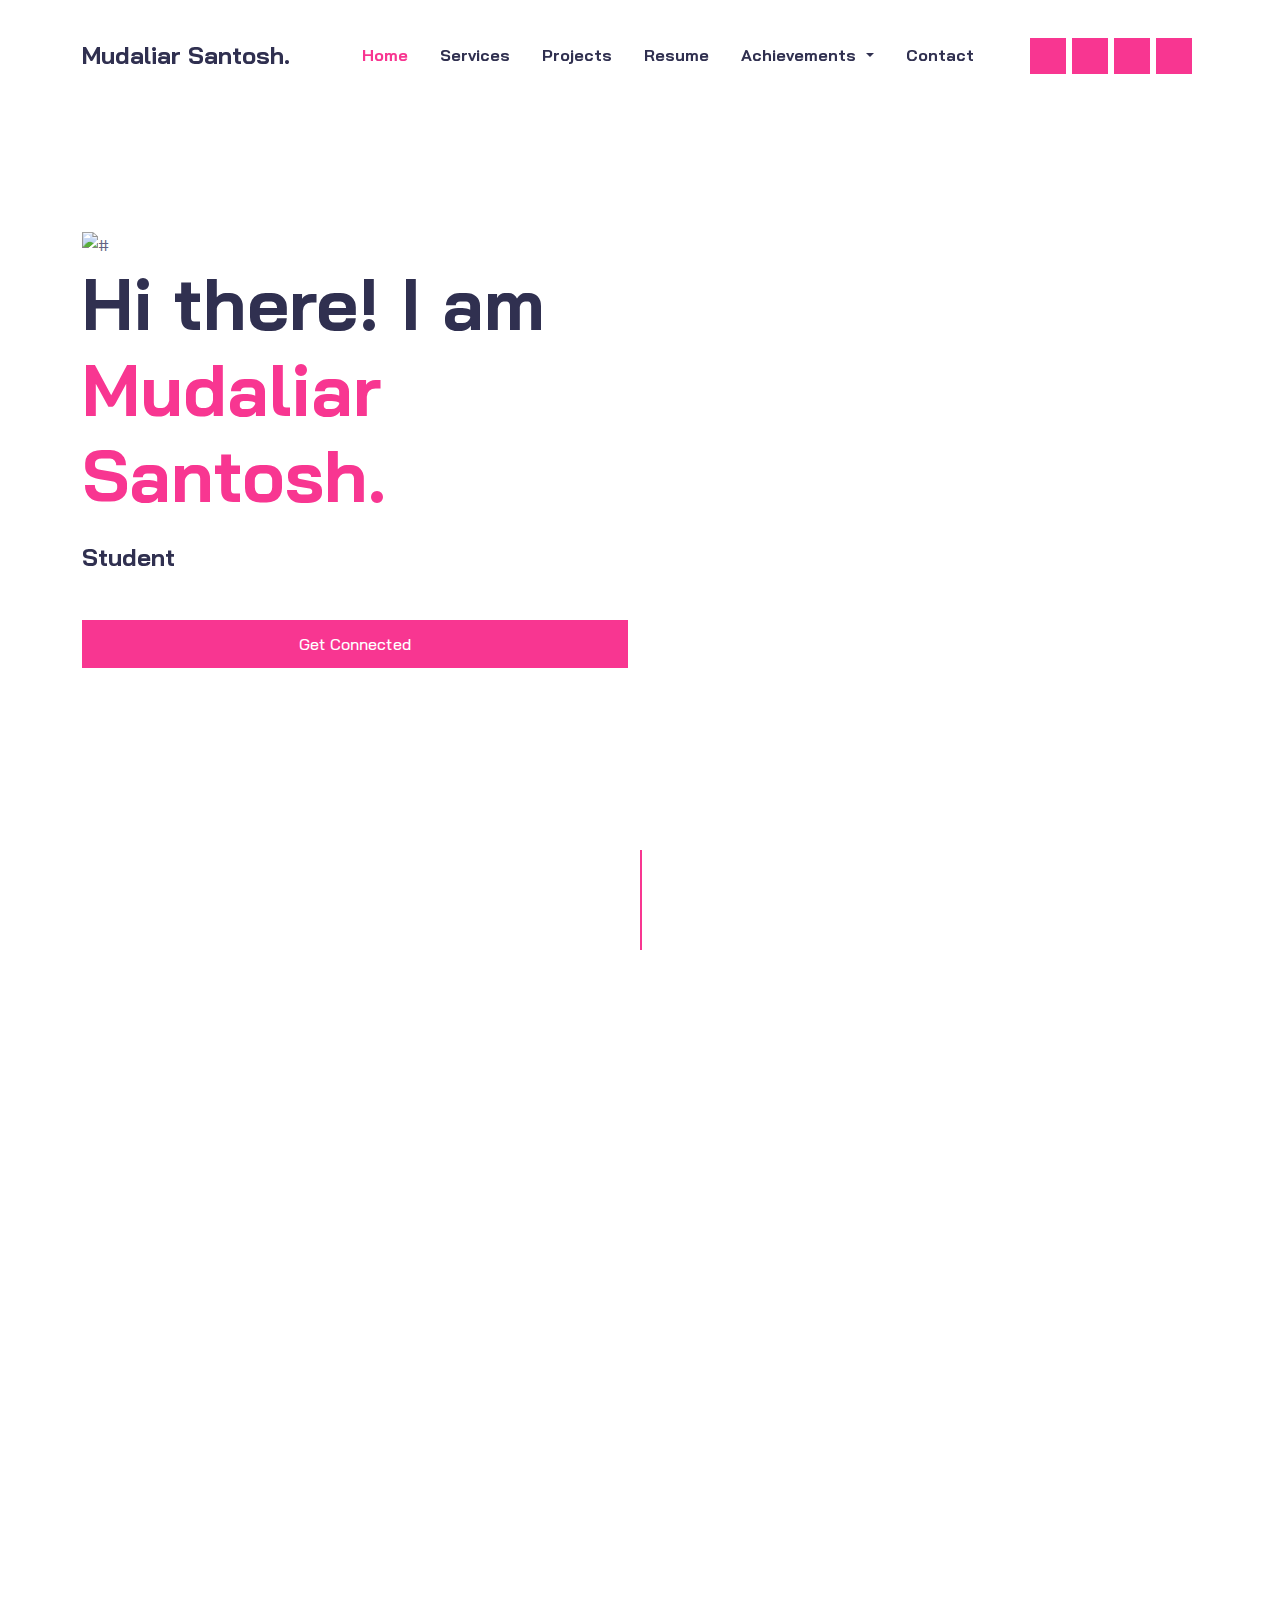
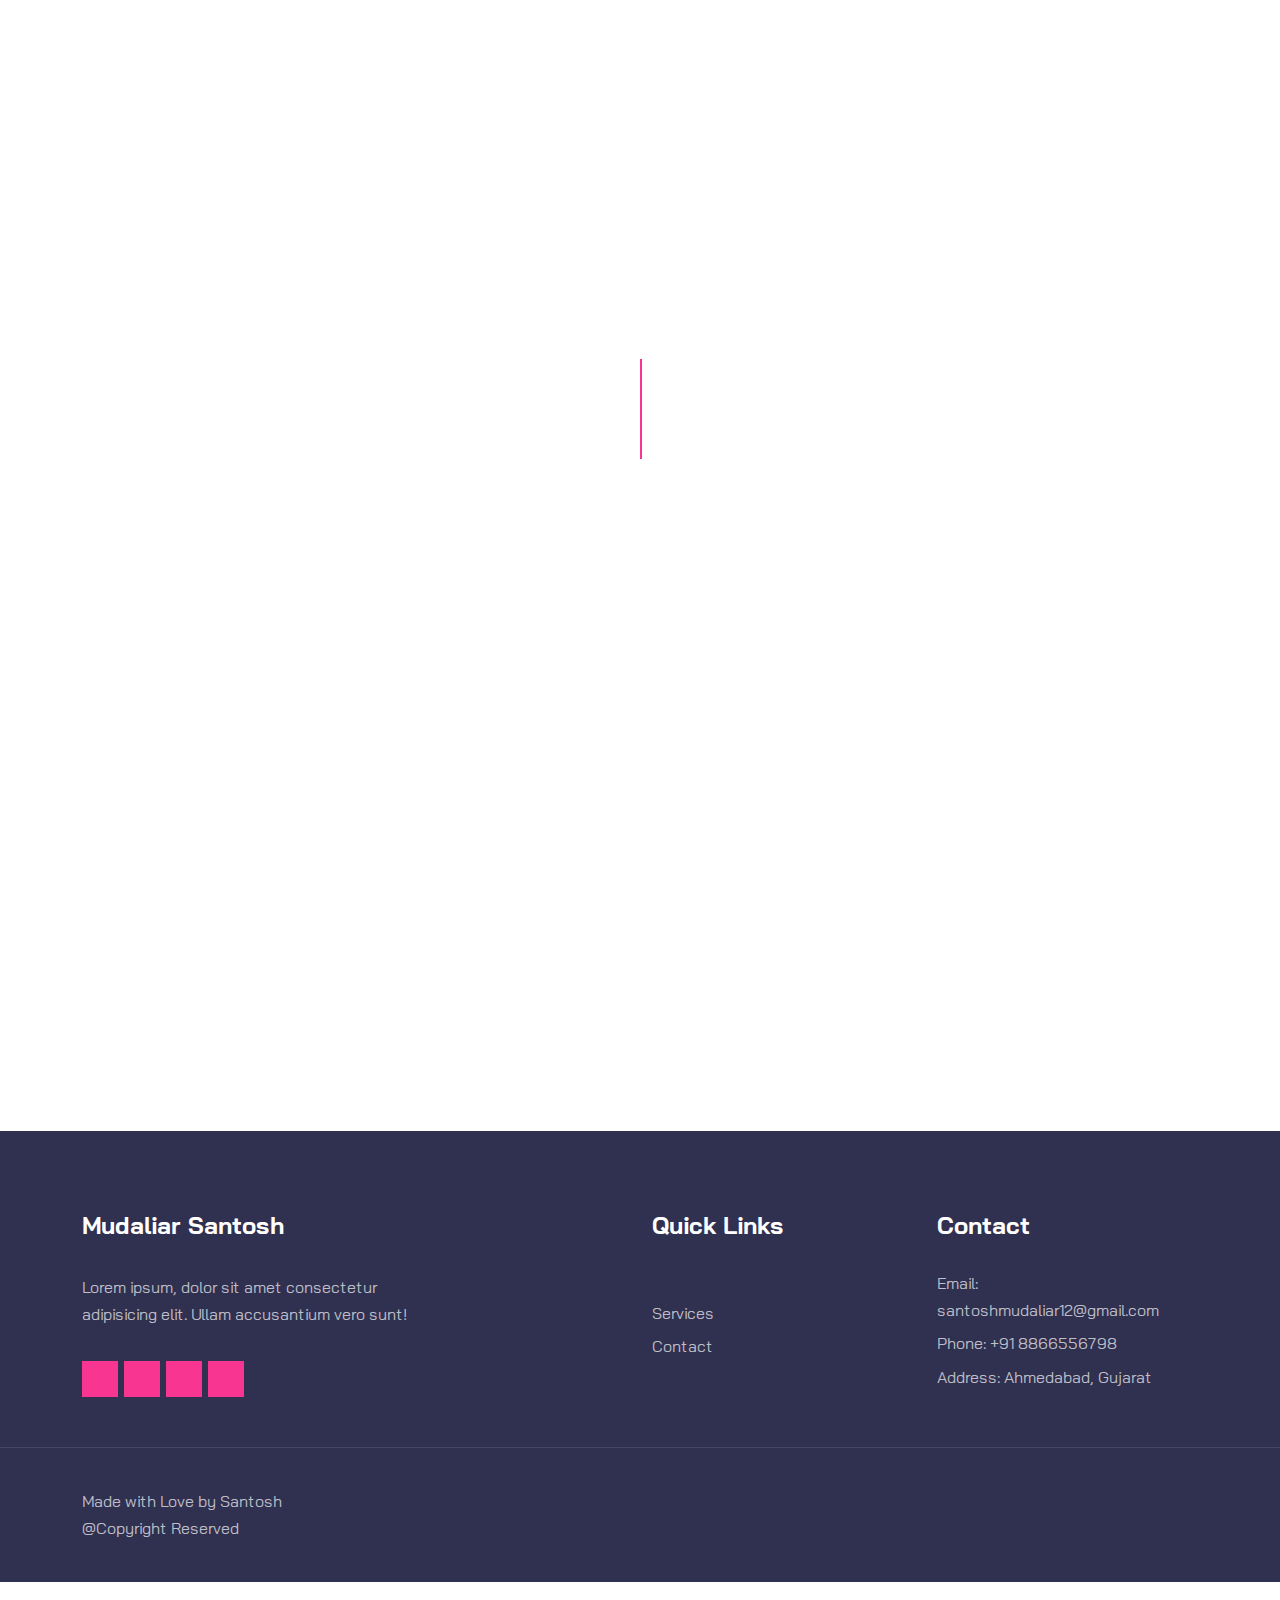
==== Santosh's Portfolio/index.html @ 0ca2a78b "Add files via upload" ====
<!DOCTYPE html>
<html lang="en">

<head>
    <meta charset="UTF-8">
    <meta http-equiv="X-UA-Compatible" content="IE=edge">
    <meta name="viewport" content="width=device-width, initial-scale=1.0">
    <title>Mudaliar Santosh - Web Designer and Photographer</title>
    <link rel="stylesheet" href="https://cdn.jsdelivr.net/npm/bootstrap@5.2.0/dist/css/bootstrap.min.css">
    <link href="https://cdn.jsdelivr.net/npm/remixicon@2.5.0/fonts/remixicon.css" rel="stylesheet">
    <link rel="stylesheet" href="https://unpkg.com/aos@next/dist/aos.css" />
    <link rel="stylesheet" href="https://cdn.jsdelivr.net/npm/@fancyapps/ui@4.0/dist/fancybox.css">
    <link rel="stylesheet" href="./assets/css/style.css">
</head>

<body data-bs-spy="scroll" data-bs-target="#navbar">

    <!-- Navbar -->
    <nav id="navbar" class="navbar navbar-expand-lg fixed-top">
        <div class="container">
            <a class="navbar-brand" href="#">Mudaliar Santosh.</a>
            <button class="navbar-toggler" type="button" data-bs-toggle="collapse" data-bs-target="#navbarNav"
                aria-controls="navbarNav" aria-expanded="false" aria-label="Toggle navigation">
                <span class="navbar-toggler-icon"></span>
            </button>
            <div class="collapse navbar-collapse" id="navbarNav">
                <ul class="navbar-nav mx-auto">
                    <li class="nav-item">
                        <a class="nav-link" href="#home">Home</a>
                    </li>
                    <li class="nav-item">
                        <a class="nav-link" href="#services">Services</a>
                    </li>
                    <li class="nav-item">
                        <a class="nav-link" href="#work">Projects</a>
                    </li>
                    <li class="nav-item">
                        <a class="nav-link" href="#resume">Resume</a>
        
                    </li>

                    <li class="nav-item dropdown">
                        <a class="nav-link dropdown-toggle" href="#" id="navbarDropdown" role="button" data-bs-toggle="dropdown" aria-expanded="false">
                          Achievements
                        </a>
                        <ul class="dropdown-menu" aria-labelledby="navbarDropdown">
                          <li><a class="dropdown-item" href="#">Technical</a></li>
                          <li><a class="dropdown-item" href="#">Non-Technical</a></li>
                        </ul>
                      </li>

                   
                    <li class="nav-item">
                        <a class="nav-link" href="#contact">Contact</a>

                    </li>

                   
                </ul>

               

                <ul class="navbar-nav flex-row">
                    <li class="nav-item">
                        <a class="social-icon" href="#"><i class="ri-dribbble-line"></i></a>
                    </li>
                    <li class="nav-item">
                        <a class="social-icon" href="#"><i class="ri-github-line"></i></a>
                    </li>
                    <li class="nav-item">
                        <a class="social-icon" href="#"><i class="ri-instagram-line"></i></a>
                    </li>
                    <li class="nav-item">
                        <a class="social-icon" href="#"><i class="ri-youtube-line"></i></a>
                    </li>
                </ul>
            </div>
        </div>
    </nav>

    <!-- Home -->
    <section id="home" class="d-flex align-items-center min-vh-100">
        <div class="container">
            <img src="Download2.png" alt="#" >
            <div class="row">
                <div class="col-md-6">
                    <h1 class="display-2 fw-bold" data-aos="fade-up">Hi there! I am <span class="text-brand">Mudaliar Santosh.</span></h1>
                    <h4 data-aos="fade-up" data-aos-delay="100" class="mt-3 mb-5">Student</h4>
                    <div data-aos="fade-up" data-aos-delay="200"><a href="#" class="btn btn-brand">Get Connected</a></div>
                </div>
            </div>
        </div>
    </section>

    <!-- Services -->
    <section id="services" class="section-padding section-connector">
        <div class="container">
            <div class="row">
                <div class="col-12">
                    <div class="setion-title text-center" data-aos="fade-up" data-aos-delay="100">
                        <h1>Services</h1>
                        <p>Lorem, ipsum dolor sit amet consectetur adipisicing elit. Adipisci architecto dignissimos saepe iste soluta. Aperiam exercitationem doloribus soluta.</p>
                        <div class="line"></div>
                    </div>
                </div>
            </div>
            <div class="row gy-4 text-center">
                <div class="col-lg-3 col-sm-6" data-aos="fade-up" data-aos-delay="100">
                    <div class="service py-5 px-4 border">
                        <div class="service-icon">
                            <i class="ri-stack-line"></i>
                        </div>
                        <h5 class="mt-4">Branding</h5>
                        <p>Lorem ipsum dolor sit amet consectetur adipisicing elit. Labore facere nihil</p>
                        <a href="#" class="custom-link">
                            <span>Read More</span>
                            <i class="ri-arrow-right-line"></i>
                        </a>
                    </div>
                </div>
                <div class="col-lg-3 col-sm-6" data-aos="fade-up" data-aos-delay="200">
                    <div class="service py-5 px-4 border">
                        <div class="service-icon">
                            <i class="ri-profile-line"></i>
                        </div>
                        <h5 class="mt-4">UI Design</h5>
                        <p>Lorem ipsum dolor sit amet consectetur adipisicing elit. Labore facere nihil</p>
                        <a href="#" class="custom-link">
                            <span>Read More</span>
                            <i class="ri-arrow-right-line"></i>
                        </a>
                    </div>
                </div>

                <div class="col-lg-3 col-sm-6" data-aos="fade-up" data-aos-delay="200">
                    <div class="service py-5 px-4 border">
                        <div class="service-icon">
                            <i class="ri-profile-line"></i>
                        </div>
                        <h5 class="mt-4">Web Design</h5>
                        <p>Lorem ipsum dolor sit amet consectetur adipisicing elit. Labore facere nihil</p>
                        <a href="#" class="custom-link">
                            <span>Read More</span>
                            <i class="ri-arrow-right-line"></i>
                        </a>
                    </div>
                </div>

                <div class="col-lg-3 col-sm-6" data-aos="fade-up" data-aos-delay="200">
                    <div class="service py-5 px-4 border">
                        <div class="service-icon">
                            <i class="ri-profile-line"></i>
                        </div>
                        <h5 class="mt-4">UX Design</h5>
                        <p>Lorem ipsum dolor sit amet consectetur adipisicing elit. Labore facere nihil</p>
                        <a href="#" class="custom-link">
                            <span>Read More</span>
                            <i class="ri-arrow-right-line"></i>
                        </a>
                    </div>
                </div>
               
            </div>
        </div>
    </section>

    <!-- Work -->
    <section id="work" class="section-padding section-connector">
        <div class="container-fluid">
            <div class="row">
                <div class="col-12" data-aos="fade-up" data-aos-delay="100">
                    <div class="setion-title text-center">
                        <h1>Projects</h1>
                        <p>Lorem, ipsum dolor sit amet consectetur adipisicing elit. Adipisci architecto dignissimos saepe iste soluta. Aperiam exercitationem doloribus soluta.</p>
                        <div class="line"></div>
                    </div>
                </div>
            </div>
            <div class="row g-2">
                <div class="col-lg-4 col-sm-6" data-aos="fade-up" data-aos-delay="100">
                    <div class="project">
                        <img src="./assets/images/p-1.jpg" alt="">
                        <div class="content">
                            <a href="./assets/images/p-1.jpg" data-fancybox="gallery" class="btn btn-outline-light">View Project</a>
                        </div>
                    </div>
                </div>
                <div class="col-lg-4 col-sm-6" data-aos="fade-up" data-aos-delay="200">
                    <div class="project">
                        <img src="./assets/images/p-2.jpg" alt="">
                        <div class="content">
                            <a href="./assets/images/p-2.jpg" data-fancybox="gallery" class="btn btn-outline-light">View Project</a>
                        </div>
                    </div>
                </div>
                <div class="col-lg-4 col-sm-6" data-aos="fade-up" data-aos-delay="300">
                    <div class="project">
                        <img src="./assets/images/p-3.jpg" alt="">
                        <div class="content">
                            <a href="./assets/images/p-3.jpg" data-fancybox="gallery" class="btn btn-outline-light">View Project</a>
                        </div>
                    </div>
                </div>
                <div class="col-lg-4 col-sm-6" data-aos="fade-up" data-aos-delay="100">
                    <div class="project">
                        <img src="./assets/images/p-4.jpg" alt="">
                        <div class="content">
                            <a href="./assets/images/p-4.jpg" data-fancybox="gallery" class="btn btn-outline-light">View Project</a>
                        </div>
                    </div>
                </div>
                <div class="col-lg-4 col-sm-6" data-aos="fade-up" data-aos-delay="200">
                    <div class="project">
                        <img src="./assets/images/p-5.jpg" alt="">
                        <div class="content">
                            <a href="./assets/images/p-5.jpg" data-fancybox="gallery" class="btn btn-outline-light">View Project</a>
                        </div>
                    </div>
                </div>
                <div class="col-lg-4 col-sm-6" data-aos="fade-up" data-aos-delay="300">
                    <div class="project">
                        <img src="./assets/images/p-6.jpg" alt="">
                        <div class="content">
                            <a href="./assets/images/p-6.jpg" data-fancybox="gallery" class="btn btn-outline-light">View Project</a>
                        </div>
                    </div>
                </div>
            </div>
        </div>
       
    <!-- Work -->
    <section id="resume" class="section-padding section-connector">
        <div class="container">
            <div class="row">
                <div class="col-12" data-aos="fade-up" data-aos-delay="100">
                    <div class="setion-title text-center">
                        <h1>Education & Experience</h1>
                        <p>Lorem, ipsum dolor sit amet consectetur adipisicing elit. Adipisci architecto dignissimos saepe iste soluta. Aperiam exercitationem doloribus soluta.</p>
                        <div class="line"></div>
                    </div>
                </div>
            </div>
            <div class="row gy-5">
                <div class="col-md-6">
                    <div class="row">
                        <div class="col-12" data-aos="fade-up" data-aos-delay="100">
                            <div class="eduexp p-5 pt-0">
                                <h5>Aditya Silver Oak Institute Of Technology</h5>
                                <small class="text-brand">2021 - Present</small>
                                <p class="mb-0">Pursuing B.Tech in Computer Engineering.<br/>
                                    Lorem ipsum dolor sit amet consectetur adipisicing elit. Sapiente dolorem ducimus minima.<br/></p>
                            </div>
                        </div>
                        <div class="col-12" data-aos="fade-up" data-aos-delay="200">
                            <div class="eduexp p-5 pt-0">
                                <h5>Pragati Higher Secondary School</h5>
                                <small class="text-brand">2019 - 2021</small>
                                <p class="mb-0"> Completed Higher Secondary Studies.<br/>
                                    Lorem ipsum dolor sit amet consectetur adipisicing elit. Sapiente dolorem ducimus minima.<br/></p>
                            </div>
                        </div>
                        <div class="col-12" data-aos="fade-up" data-aos-delay="300">
                            <div class="eduexp p-5 pt-0 pb-0">
                                <h5>Pragati Higher Secondary School</h5>
                                <small class="text-brand">2007 - 2019</small>
                                <p class="mb-0">Completed Primary & Higher Studies.<br/>
                                    Lorem ipsum dolor sit amet consectetur adipisicing elit. Sapiente dolorem ducimus minima.<br/></p>
                            </div>
                        </div>
                    </div>
                </div>
                <div class="col-md-6">
                    <div class="row">
                        <div class="col-12" data-aos="fade-up" data-aos-delay="400">
                            <div class="eduexp p-5 pt-0">
                                <h5>Not Yet</h5>
                                <small class="text-brand"></small>
                                <p class="mb-0"></p>
                            </div>
                        </div>
                        
                    </div>
                </div>
            </div>
        </div>
    </section>

   

    <!-- Contact -->
    <section id="contact" class="section-connector">
        <div class="container section-padding">
            <div class="row">
                <div class="col-12">
                    <div class="setion-title text-center" data-aos="fade-up" data-aos-delay="100">
                        <h1>Contact</h1>
                        <p>Lorem, ipsum dolor sit amet consectetur adipisicing elit. Adipisci architecto dignissimos saepe iste soluta. Aperiam exercitationem doloribus soluta.</p>
                        <div class="line"></div>
                    </div>
                </div>
            </div>
            <div class="row justify-content-center">
                <div class="col-md-8" data-aos="fade-up" data-aos-delay="200">
                    <form action="#" class="row g-3">
                        <div class="form-group col-md-4">
                            <input type="text" class="form-control" placeholder="Name">
                        </div>
                        <div class="form-group col-md-4">
                            <input type="text" class="form-control" placeholder="Phone Number">
                        </div>
                        <div class="form-group col-md-4">
                            <input type="email" class="form-control" placeholder="Email Address">
                        </div>
                        <div class="form-group col-md-12">
                            <input type="text" class="form-control" placeholder="Enter Subject">
                        </div>
                        <div class="form-group col-md-12">
                            <textarea name="" class="form-control" placeholder="Enter Your Message" rows="4"></textarea>
                        </div>
                        <div class="form-group text-center col-md-12">
                            <button class="btn btn-brand">Send Message</button>
                        </div>
                    </form>
                </div>
            </div>
        </div>
        <footer>
            <div class="footer-top">
                <div class="container">
                    <div class="row gy-5">
                        <div class="col-md-4">
                            <h4><a href="#" class="text-white">Mudaliar Santosh</a></h4>
                            <p>Lorem ipsum, dolor sit amet consectetur adipisicing elit. Ullam accusantium vero sunt!</p>
                            <ul class="navbar-nav flex-row">
                                <li class="nav-item">
                                    <a class="social-icon" href="#"><i class="ri-dribbble-line"></i></a>
                                </li>
                                <li class="nav-item">
                                    <a class="social-icon" href="#"><i class="ri-github-line"></i></a>
                                </li>
                                <li class="nav-item">
                                    <a class="social-icon" href="#"><i class="ri-instagram-line"></i></a>
                                </li>
                                <li class="nav-item">
                                    <a class="social-icon" href="#"><i class="ri-youtube-line"></i></a>
                                </li>
                            </ul>
                        </div>
                        <div class="col-md-3 ms-auto">
                            <h4>Quick Links</h4>
                            <ul>
                                <li><a href="#">Services</a></li>
                               
                                <li><a href="#">Contact</a></li>
                            </ul>
                        </div>
                        <div class="col-md-3">
                            <h4>Contact</h4>
                            <ul>
                                <li>Email: santoshmudaliar12@gmail.com</li>
                                <li>Phone: +91 8866556798</li>
                                <li>Address: Ahmedabad, Gujarat </li>
                            </ul>
                        </div>
                    </div>
                </div>
            </div>
            <div class="footer-bottom">
                <div class="container">
                    <div class="row justify-content-between">
                        <div class="col-auto">
                            <p class="mb-0">Made with Love by Santosh<br/>
                            @Copyright Reserved</p>
                        </div>
                       
                    </div>
                </div>
            </div>
        </footer>
    </section>


    <script src="https://cdn.jsdelivr.net/npm/bootstrap@5.2.0/dist/js/bootstrap.bundle.min.js"></script>
    <script src="https://cdn.jsdelivr.net/npm/@fancyapps/ui@4.0/dist/fancybox.umd.js"></script>
    <script src="https://unpkg.com/aos@next/dist/aos.js"></script>
    <script src="./assets/js/app.js"></script>
</body>

</html>
---- Santosh's Portfolio/assets/css/style.css ----
/* Font */
@import url('https://fonts.googleapis.com/css2?family=Bai+Jamjuree:wght@400;500;600;700&display=swap');

/* Variables */
:root {
    --c-brand: #f83691;
    --c-brand-rgb: 248, 54, 145;
    --c-dark: #303050;
    --c-body: #636383;
    --c-light: #f6f6f6;
    --f-main: "Bai Jamjuree", sans-serif;
    --transition: all .4s cubic-bezier(.165, .84, .44, 1);
    --shadow: 0px 15px 40px rgba(0, 0, 0, 0.1);
}

/* Reset & Helpers */
body {
    font-family: var(--f-main);
    color: var(--c-body);
    line-height: 1.7;
}

h1,
.h1,
h2,
.h2,
h3,
.h3,
h4,
.h4,
h5,
.h5,
h6,
.h6 {
    font-weight: 700;
    color: var(--c-dark);
}

a {
    text-decoration: none;
    color: var(--c-dark);
    transition: var(--transition);
}

a:hover {
    color: var(--c-brand);
}

img {
    width: 125%;
   
    
}

/* Centered Image Code */
div {
    display: grid;
    place-items: right center;
}

.section-padding {
    padding-top: 120px;
    padding-bottom: 120px;
}

.text-brand {
    color: var(--c-brand);
}

.setion-title {
    max-width: 560px;
    margin: 0 auto 60px auto;
}

.setion-title .line {
    width: 60px;
    height: 2px;
    background-color: var(--c-brand);
    display: inline-block;
}

.section-connector {
    position: relative;
}

.section-connector::after {
    content: '';
    width: 2px;
    height: 100px;
    background-color: var(--c-brand);
    position: absolute;
    top: -50px;
    left: 50%;
}

/* Navbar */
.navbar {
    padding-top: 30px;
    padding-bottom: 30px;
    transition: var(--transition);
}

.navbar.scrolled {
    padding-top: 7px;
    padding-bottom: 7px;
    background-color: white;
    box-shadow: var(--shadow);
}

.navbar-toggler {
    border-radius: 0;
}

.navbar-toggler:focus {
    box-shadow: none;
}

@media (min-width: 992px) {
    .navbar-expand-lg .navbar-nav .nav-link {
        padding-right: 16px;
        padding-left: 16px;
    }
}

.navbar .navbar-nav .nav-link {
    font-weight: 700;
    color: var(--c-dark);
}

.navbar .navbar-nav .nav-link:hover,
.navbar .navbar-nav .nav-link.active  {
    color: var(--c-brand);
}

.navbar-brand {
    font-size: 24px;
    font-weight: 700;
    color: var(--c-dark);
}

.social-icon {
    width: 36px;
    height: 36px;
    background-color: var(--c-brand);
    color: white;
    border: 2px solid var(--c-brand);
    display: inline-flex;
    align-items: center;
    justify-content: center;
    margin-right: 6px;
}

.social-icon:hover {
    background-color: transparent;
}




/* Btn */
.btn {
    padding: 10px 24px;
    border-radius: 0;
    border-width: 2px;
    font-weight: 500;
}

.btn-brand,
.btn-brand:focus {
    background-color: var(--c-brand);
    color: white;
    border-color: var(--c-brand);
}

.btn-brand:hover {
    background-color: transparent;
    color: var(--c-brand);
    border-color: var(--c-brand);
}


/* Home */
#home {
    background-image: url(../images/hero.jpg);
    background-position: center;
    background-size: cover;
}

/* Services */
.service-icon {
    width: 60px;
    height: 60px;
    background-color: var(--c-brand);
    color: white;
    font-size: 28px;
    display: inline-flex;
    align-items: center;
    justify-content: center;
}

.custom-link {
    display: inline-flex;
    align-items: center;
}

.custom-link span {
    font-weight: 700;
}

.custom-link i {
    width: 24px;
    height: 24px;
    display: inline-flex;
    align-items: center;
    justify-content: center;
    background-color: var(--c-brand);
    border-radius: 100px;
    color: white;
    margin-left: 6px;
    transition: var(--transition);
}

.custom-link:hover i {
    transform: translateX(6px);
}

/* Project */
.project {
    overflow: hidden;
    position: relative;
}

.project .content {
    position: absolute;
    top: 100%;
    left: 0;
    background-color: var(--c-brand);
    width: 100%;
    height: 100%;
    display: flex;
    align-items: center;
    justify-content: center;
}

.project img, 
.project .content {
    transition: var(--transition);
}

.project:hover .content {
    top: 0;
}

.project:hover img {
    transform: translateY(-100%);
}

/* Client */
.client {
    margin-top: -1px;
    margin-left: -1px;
}
.client img {
    opacity: 0.7;
    height: 30px;
}

/* Resume */
.eduexp {
    position: relative;
}

.eduexp::before {
    content: '';
    height: 100%;
    width: 1px;
    background-color: rgba(var(--c-brand-rgb), 0.4);
    position: absolute;
    left: 0;
    top: 0;
}

.eduexp::after {
    content: '';
    width: 14px;
    height: 14px;
    background-color: var(--c-brand);
    position: absolute;
    left: -7px;
    top: 0;
}

#contact .form-control {
    border-radius: 0;
}

#contact .form-control:focus {
    box-shadow: none;
    border-color: var(--c-brand);
}

#contact input.form-control {
    height: 44px;
}

/* Footer */
footer {
    background-color: var(--c-dark);
    padding-top: 80px;
}

footer h4 {
    color: white;
    margin-bottom: 24px;
}

footer p,
footer li, 
footer li a {
    color: rgba(255,255,255, 0.7);
}

footer ul {
    list-style: none;
    padding: 0;
}

footer ul li {
    margin-top: 6px;
}

.footer-top {
    padding-bottom: 40px;
    border-bottom: 1px solid rgba(255,255,255, 0.1);
}

.footer-bottom {
    padding-top: 40px;
    padding-bottom: 40px;
}

.footer-bottom a {
    color: var(--c-brand);
}
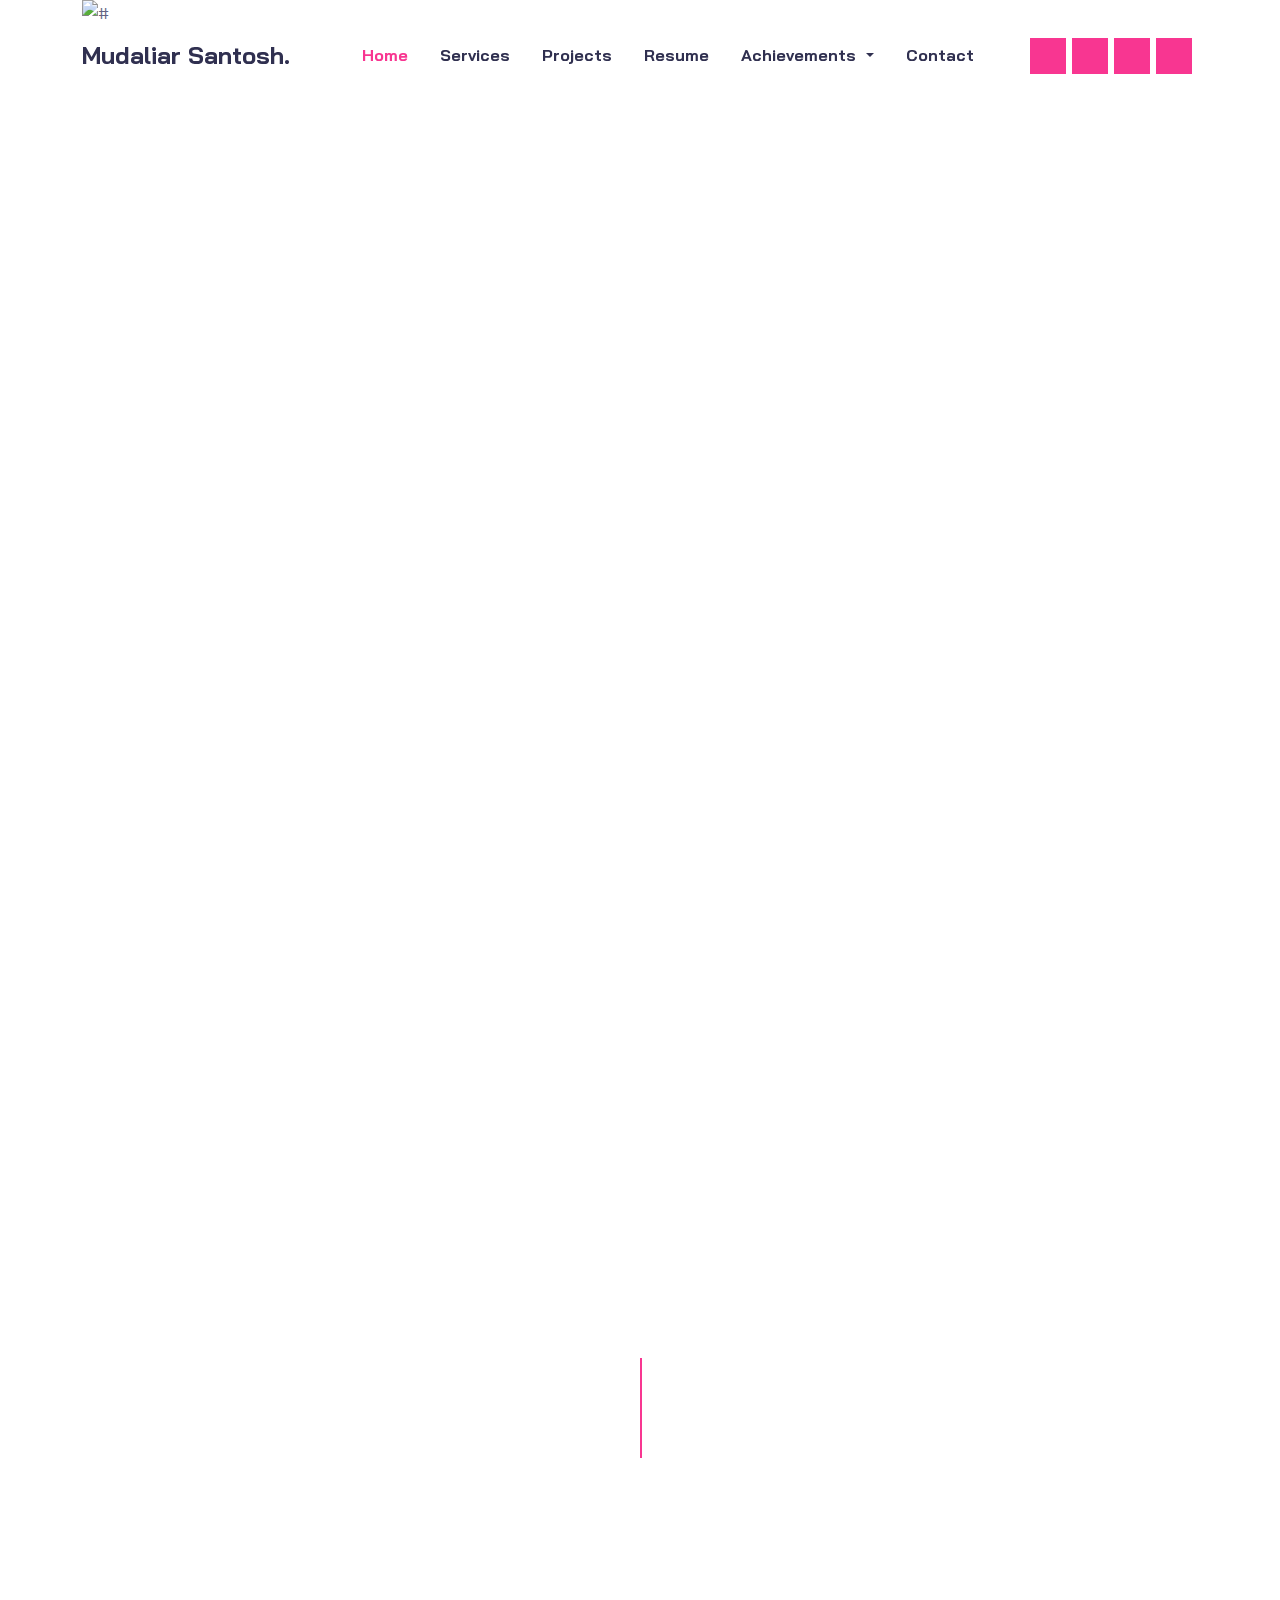
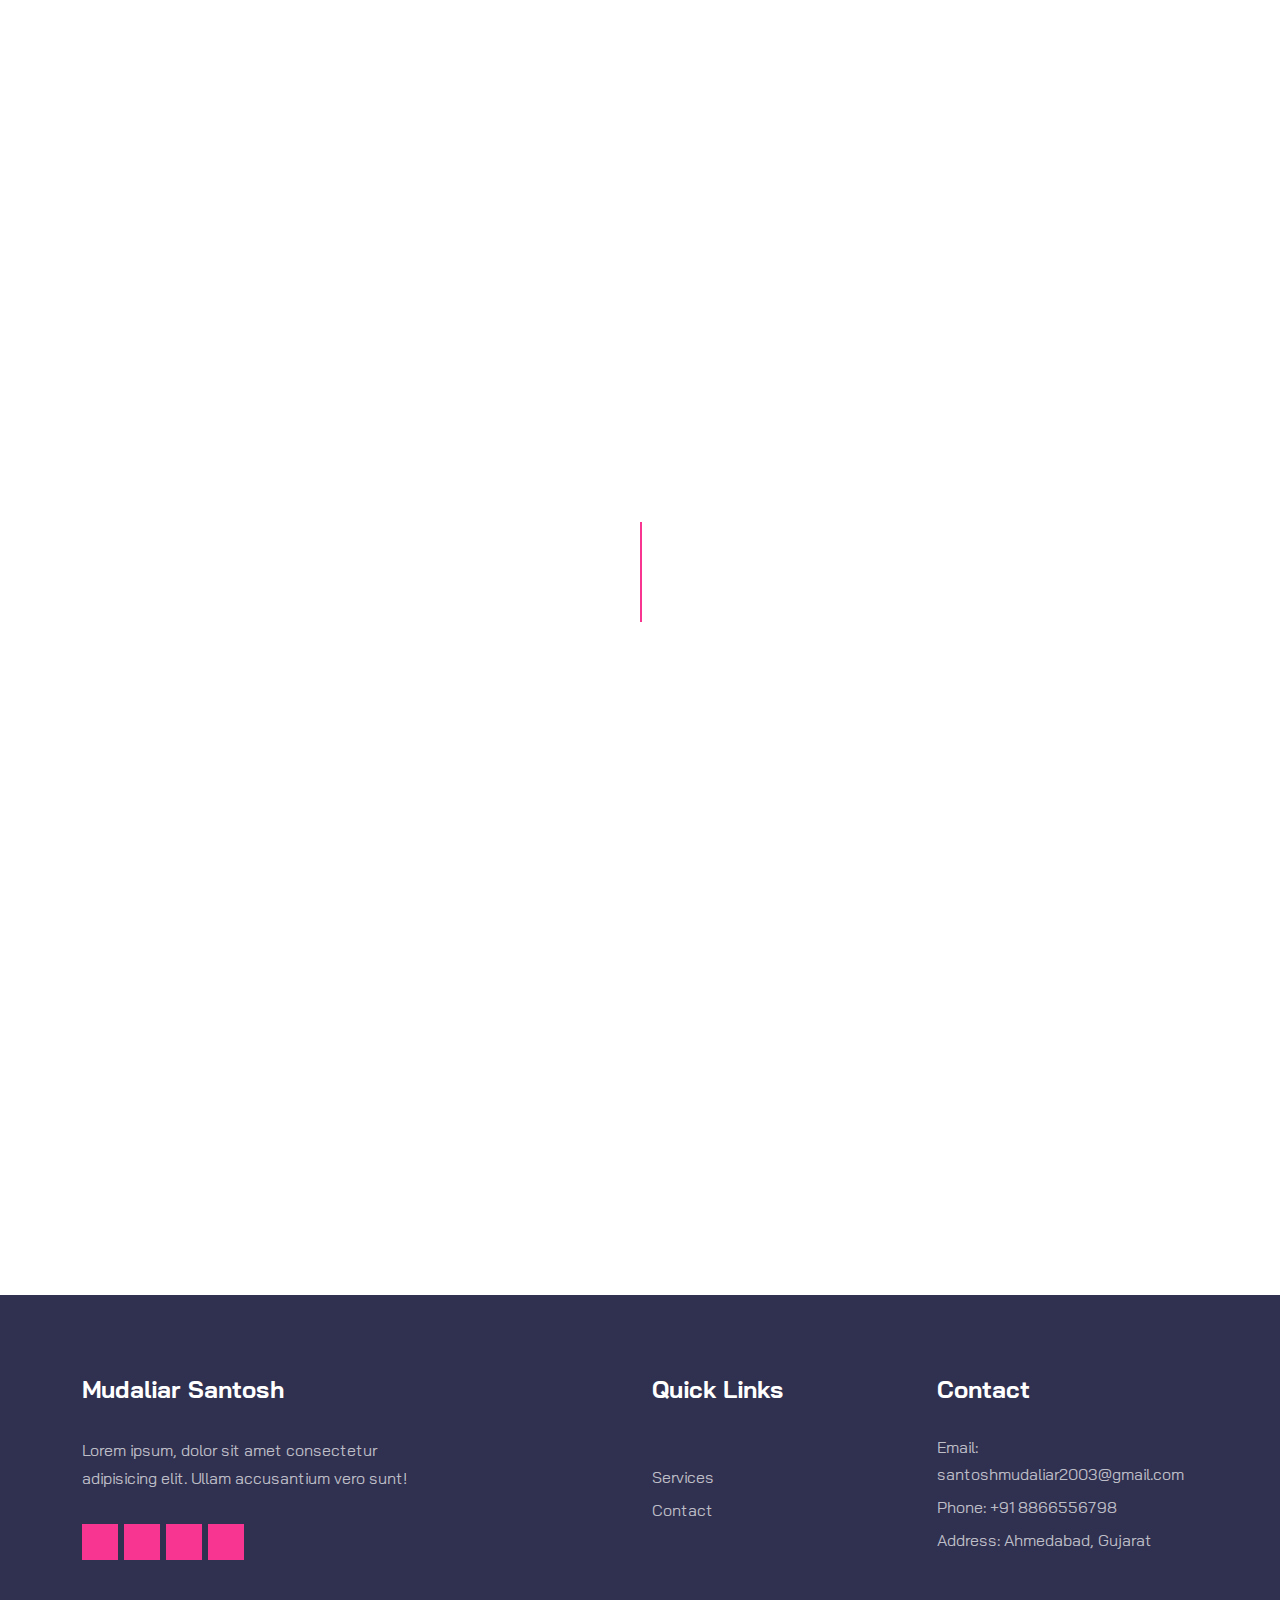
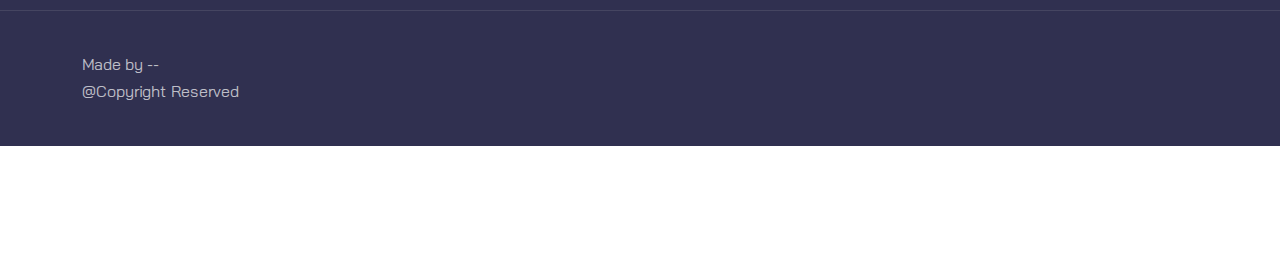
==== commit 093a8666: "Add files via upload" ====
--- a/Santosh's Portfolio/index.html
+++ b/Santosh's Portfolio/index.html
@@ -78,10 +78,9 @@
         </div>
     </nav>
 
-    <!-- Home -->
     <section id="home" class="d-flex align-items-center min-vh-100">
         <div class="container">
-            <img src="Download2.png" alt="#" >
+            <img src="https://encrypted-tbn0.gstatic.com/images?q=tbn:ANd9GcRBqsq7PrGofqJwtC-iDw5DH_9GJMBuWpPX-Q&usqp=CAU" alt="#" width="300px" height="1000px">
             <div class="row">
                 <div class="col-md-6">
                     <h1 class="display-2 fw-bold" data-aos="fade-up">Hi there! I am <span class="text-brand">Mudaliar Santosh.</span></h1>
@@ -164,7 +163,6 @@
         </div>
     </section>
 
-    <!-- Work -->
     <section id="work" class="section-padding section-connector">
         <div class="container-fluid">
             <div class="row">
@@ -179,25 +177,28 @@
             <div class="row g-2">
                 <div class="col-lg-4 col-sm-6" data-aos="fade-up" data-aos-delay="100">
                     <div class="project">
-                        <img src="./assets/images/p-1.jpg" alt="">
-                        <div class="content">
-                            <a href="./assets/images/p-1.jpg" data-fancybox="gallery" class="btn btn-outline-light">View Project</a>
+                        <img src="https://thumbs.dreamstime.com/b/video-logo-design-concept-eps-supported-83343091.jpg" alt="">
+                        <div class="content">
+                            <button><a href="video.html" target="blank">VIEW PROJECT</a>
+                            </button>
                         </div>
                     </div>
                 </div>
                 <div class="col-lg-4 col-sm-6" data-aos="fade-up" data-aos-delay="200">
                     <div class="project">
-                        <img src="./assets/images/p-2.jpg" alt="">
-                        <div class="content">
-                            <a href="./assets/images/p-2.jpg" data-fancybox="gallery" class="btn btn-outline-light">View Project</a>
+                        <img src="https://mdbcdn.b-cdn.net/docs/standard/components/carousel/carousel.jpg" alt="">
+                        <div class="content">
+                            <button><a href="carousel.html" target="blank">
+                                VIEW PROJECT</a>
                         </div>
                     </div>
                 </div>
                 <div class="col-lg-4 col-sm-6" data-aos="fade-up" data-aos-delay="300">
                     <div class="project">
-                        <img src="./assets/images/p-3.jpg" alt="">
-                        <div class="content">
-                            <a href="./assets/images/p-3.jpg" data-fancybox="gallery" class="btn btn-outline-light">View Project</a>
+                        <img src="#" alt="">
+                        <div class="content">
+                            <button><a href="parallax.html" target="blank">
+                                VIEW PROJECT</a>
                         </div>
                     </div>
                 </div>
@@ -205,7 +206,8 @@
                     <div class="project">
                         <img src="./assets/images/p-4.jpg" alt="">
                         <div class="content">
-                            <a href="./assets/images/p-4.jpg" data-fancybox="gallery" class="btn btn-outline-light">View Project</a>
+                            <button><a href="basicdetails.html" target="blank">
+                                VIEW PROJECT</a>
                         </div>
                     </div>
                 </div>
@@ -228,7 +230,6 @@
             </div>
         </div>
        
-    <!-- Work -->
     <section id="resume" class="section-padding section-connector">
         <div class="container">
             <div class="row">
@@ -261,7 +262,7 @@
                         </div>
                         <div class="col-12" data-aos="fade-up" data-aos-delay="300">
                             <div class="eduexp p-5 pt-0 pb-0">
-                                <h5>Pragati Higher Secondary School</h5>
+                                <h5>Pragati Primary School</h5>
                                 <small class="text-brand">2007 - 2019</small>
                                 <p class="mb-0">Completed Primary & Higher Studies.<br/>
                                     Lorem ipsum dolor sit amet consectetur adipisicing elit. Sapiente dolorem ducimus minima.<br/></p>
@@ -357,7 +358,7 @@
                         <div class="col-md-3">
                             <h4>Contact</h4>
                             <ul>
-                                <li>Email: santoshmudaliar12@gmail.com</li>
+                                <li>Email: santoshmudaliar2003@gmail.com</li>
                                 <li>Phone: +91 8866556798</li>
                                 <li>Address: Ahmedabad, Gujarat </li>
                             </ul>
@@ -369,7 +370,7 @@
                 <div class="container">
                     <div class="row justify-content-between">
                         <div class="col-auto">
-                            <p class="mb-0">Made with Love by Santosh<br/>
+                            <p class="mb-0">Made by --<br/>
                             @Copyright Reserved</p>
                         </div>
                        
